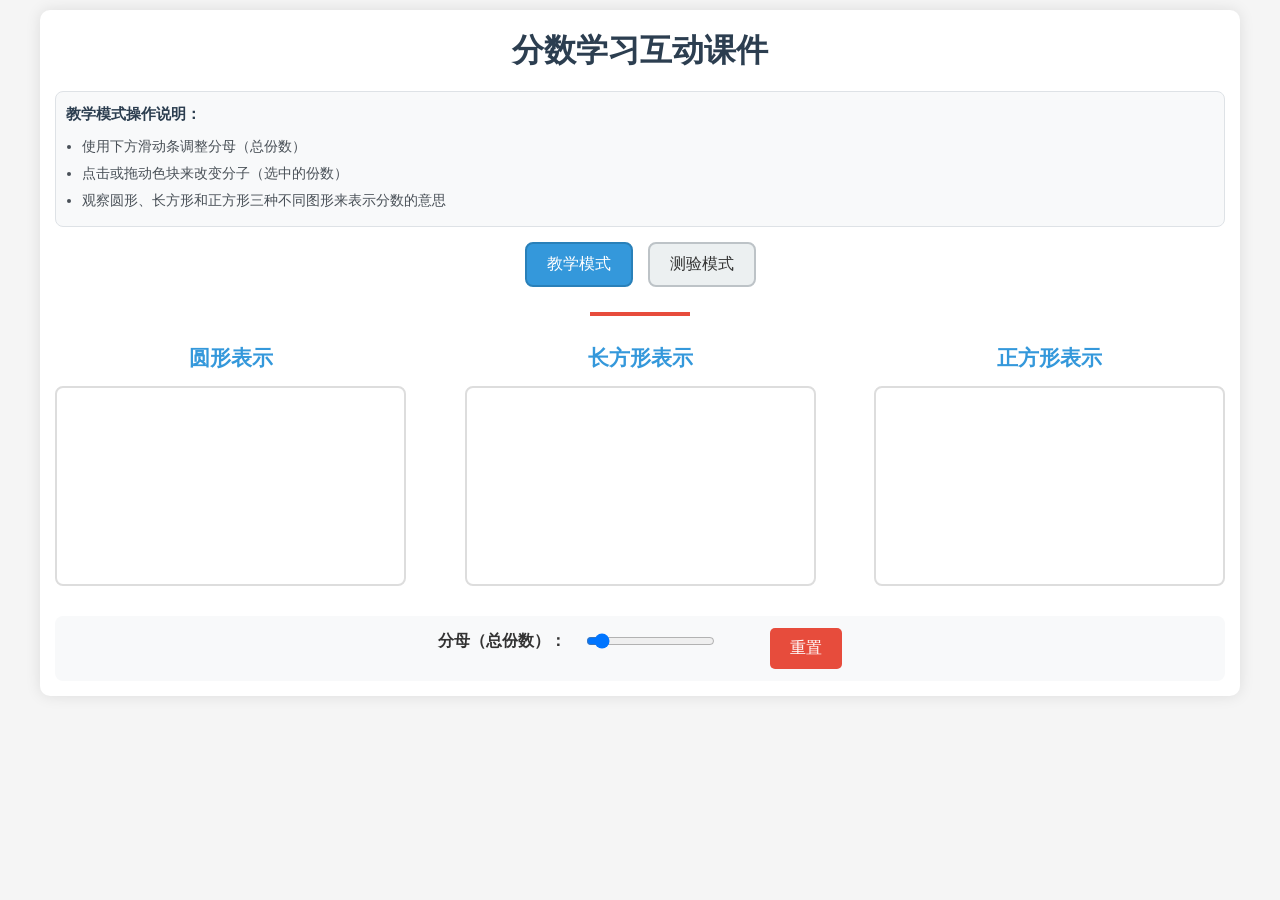
==== index.html @ bf6a1e22 "Rename fraction.html to index.html" ====
<!DOCTYPE html>
<html lang="zh-CN">

<head>
    <meta charset="UTF-8">
    <meta name="viewport" content="width=device-width, initial-scale=1.0">
    <title>分数学习互动课件</title>

    <style>
        /* 分数学习互动课件样式 */

        * {
            margin: 0;
            padding: 0;
            box-sizing: border-box;
        }

        body {
            font-family: 'Microsoft YaHei', sans-serif;
            background-color: #f5f5f5;
            color: #333;
            line-height: 1.6;
        }

        .container {
            max-width: 1200px;
            margin: 10px auto;
            padding: 15px;
            background-color: white;
            border-radius: 10px;
            box-shadow: 0 0 15px rgba(0, 0, 0, 0.1);
        }

        h1 {
            text-align: center;
            color: #2c3e50;
            margin-bottom: 15px;
            font-size: 2rem;
        }

        h2 {
            color: #3498db;
            margin-bottom: 12px;
            font-size: 1.3rem;
        }

        /* 模式切换样式 */
        .mode-switch {
            display: flex;
            justify-content: center;
            gap: 15px;
            margin-bottom: 20px;
        }

        .mode-button {
            padding: 10px 20px;
            font-size: 1rem;
            background-color: #ecf0f1;
            color: #333;
            border: 2px solid #bdc3c7;
            border-radius: 8px;
            cursor: pointer;
            transition: all 0.3s ease;
        }

        .mode-button:hover {
            background-color: #3498db;
            color: white;
            border-color: #2980b9;
        }

        .mode-button.active {
            background-color: #3498db;
            color: white;
            border-color: #2980b9;
        }

        /* 操作说明区域样式 */
        .instruction-box {
            background-color: #f8f9fa;
            border-radius: 8px;
            padding: 10px;
            margin-bottom: 15px;
            border: 1px solid #dee2e6;
        }

        .instruction-box p {
            font-weight: bold;
            color: #2c3e50;
            margin-bottom: 8px;
            font-size: 0.95rem;
        }

        .instruction-box ul {
            list-style-type: disc;
            margin-left: 16px;
        }

        .instruction-box li {
            margin-bottom: 4px;
            color: #495057;
            font-size: 0.9rem;
        }

        /* 分数显示样式 */
        .fraction-display {
            display: flex;
            flex-direction: column;
            align-items: center;
            margin: 15px auto;
            font-size: 2.5rem;
            font-weight: bold;
            color: #e74c3c;
            width: 100px;
            position: relative;
        }

        .fraction-line {
            width: 100%;
            height: 4px;
            background-color: #e74c3c;
            margin: 5px 0;
        }

        /* 可视化区域样式 */
        .visualization-container {
            display: flex;
            justify-content: space-between;
            margin: 20px 0;
            flex-wrap: wrap;
        }

        .visualization-section {
            width: 30%;
            text-align: center;
            margin-bottom: 10px;
        }

        .fraction-visual {
            height: 200px;
            border: 2px solid #ddd;
            border-radius: 8px;
            padding: 8px;
            margin-top: 8px;
            position: relative;
        }

        /* 圆形表示样式 */
        #circle-container {
            display: flex;
            justify-content: center;
            align-items: center;
        }

        .circle-part {
            position: absolute;
            width: 160px;
            height: 160px;
            border-radius: 50%;
            border: 2px solid #333;
            overflow: hidden;
        }

        .circle-segment {
            position: absolute;
            width: 100%;
            height: 100%;
            /* 移除固定的clip-path，将在JS中动态设置 */
            /* clip-path: polygon(50% 50%, 50% 0, 100% 0, 100% 100%, 50% 100%); */
            transform-origin: center center;
            background-color: #ecf0f1;
            transition: background-color 0.3s;
            cursor: pointer;
        }

        .circle-segment.active {
            background-color: #e24f0b;

        }

        .circle-segment:hover {
            background-color: #bdc3c7;
        }

        .circle-segment.active:hover {
            background-color: #2980b9;
        }

        /* 条形表示样式 */
        #bar-container {
            display: flex;
            justify-content: center;
            align-items: center;
        }

        .bar-part {
            width: 90%;
            height: 50px;
            border: 2px solid #333;
            display: flex;
            margin: 0 auto;
        }

        .bar-segment {
            flex: 1;
            height: 100%;
            border-right: 1px solid #333;
            background-color: #ecf0f1;
            transition: background-color 0.3s;
            cursor: pointer;
        }

        .bar-segment:last-child {
            border-right: none;
        }

        .bar-segment.active {
            background-color: #3498db;
        }

        .bar-segment:hover {
            background-color: #bdc3c7;
        }

        .bar-segment.active:hover {
            background-color: #2980b9;
        }

        /* 正方形表示样式 */
        #square-container {
            display: flex;
            justify-content: center;
            align-items: center;
        }

        .square-part {
            width: 160px;
            height: 160px;
            border: 2px solid #333;
            display: flex;
            flex-direction: column;
        }

        .square-segment {
            flex: 1;
            width: 100%;
            border-bottom: 1px solid #333;
            background-color: #ecf0f1;
            transition: background-color 0.3s;
            cursor: pointer;
        }

        .square-segment:last-child {
            border-bottom: none;
        }

        .square-segment.active {
            background-color: #27ae60;
        }

        .square-segment:hover {
            background-color: #bdc3c7;
        }

        .square-segment.active:hover {
            background-color: #219653;
        }

        /* 控制区域样式 */
        .controls {
            margin-top: 20px;
            padding: 12px;
            background-color: #f8f9fa;
            border-radius: 8px;
            display: flex;
            justify-content: center;
            gap: 15px;
        }

        /* 确认按钮样式 */
        #confirm-button {
            background-color: #28a745;
            color: white;
            border: none;
            padding: 10px 20px;
            border-radius: 5px;
            cursor: pointer;
        }

        #confirm-button:hover {
            background-color: #218838;
        }

        /* 自定义弹窗样式 */
        .modal {
            display: none;
            position: fixed;
            top: 0;
            left: 0;
            width: 100%;
            height: 100%;
            background-color: rgba(0, 0, 0, 0.5);
            z-index: 1000;
        }

        .modal-content {
            position: absolute;
            top: 50%;
            left: 50%;
            transform: translate(-50%, -50%);
            background-color: white;
            padding: 20px;
            border-radius: 8px;
            text-align: center;
            min-width: 300px;
        }

        #modal-message {
            margin-bottom: 15px;
            font-size: 1.5em;
        }

        #modal-emoji {
            font-size: 5em;
            margin-bottom: 15px;
            display: flex;
            justify-content: center;
            align-items: center;
        }

        #modal-close {
            background-color: #3498db;
            color: white;
            border: none;
            padding: 10px 20px;
            border-radius: 5px;
            cursor: pointer;
        }

        #modal-close:hover {
            background-color: #2980b9;
        }

        .slider-container {
            display: flex;
            align-items: center;
            margin-bottom: 15px;
        }

        label {
            margin-right: 10px;
            font-weight: bold;
        }

        input[type="range"] {
            flex: 1;
            margin: 0 10px;
        }

        #denominator-value {
            font-weight: bold;
            min-width: 30px;
            text-align: center;
        }

        button {
            padding: 10px 20px;
            background-color: #e74c3c;
            color: white;
            border: none;
            border-radius: 5px;
            font-size: 1rem;
            cursor: pointer;
            transition: background-color 0.3s;
        }

        button:hover {
            background-color: #c0392b;
        }

        /* 响应式设计 */
        @media (max-width: 768px) {
            .visualization-section {
                width: 100%;
                margin-bottom: 20px;
            }

            .fraction-display {
                font-size: 2.5rem;
            }

            .slider-container {
                flex-direction: column;
                align-items: flex-start;
            }

            input[type="range"] {
                width: 100%;
                margin: 10px 0;
            }
        }
    </style>
</head>

<body>
    <div class="container">
        <h1>分数学习互动课件</h1>

        <div class="instruction-box">
            <div class="teaching-mode-instructions">
                <p>教学模式操作说明：</p>
                <ul>
                    <li>使用下方滑动条调整分母（总份数）</li>
                    <li>点击或拖动色块来改变分子（选中的份数）</li>
                    <li>观察圆形、长方形和正方形三种不同图形来表示分数的意思</li>
                </ul>
            </div>
            <div class="quiz-mode-instructions" style="display: none;">
                <p>测验模式操作说明：</p>
                <ul>
                    <li>观察题目要求的分数，在圆形、条形或正方形中选择对应数量的分块</li>
                    <li>点击拖动分块可以选中单个或多个分块，选中的分块会变成相应颜色</li>
                    <li>确认分数选择无误后，点击下方绿色的"确认答案"按钮提交</li>
                    <li>系统会立即判断答案是否正确，并给出相应提示</li>
                </ul>
            </div>
        </div>

        <!-- 自定义弹窗 -->
        <div class="modal">
            <div class="modal-content">
                <div id="modal-message"></div>
                <div id="modal-emoji"></div>
                <button id="modal-close">确定</button>
            </div>
        </div>

        <div class="mode-switch">
            <button class="mode-button active" data-mode="teaching">教学模式</button>
            <button class="mode-button" data-mode="quiz">测验模式</button>
        </div>

        <div class="fraction-display">
            <span id="numerator">0</span>
            <span class="fraction-line"></span>
            <span id="denominator">4</span>
        </div>

        <div class="visualization-container">
            <div class="visualization-section">
                <h2>圆形表示</h2>
                <div id="circle-container" class="fraction-visual"></div>
            </div>

            <div class="visualization-section">
                <h2>长方形表示</h2>
                <div id="bar-container" class="fraction-visual"></div>
            </div>
            
            <div class="visualization-section">
                <h2>正方形表示</h2>
                <div id="square-container" class="fraction-visual"></div>
            </div>
        </div>

        <div class="controls">
            <div class="slider-container">
                <label for="denominator-slider">分母（总份数）：</label>
                <input type="range" id="denominator-slider" min="2" max="30" value="4" step="1">
                <span id="denominator-value">4</span>
            </div>

            <button id="reset-button">重置</button>
            <button id="confirm-button" style="display: none;">确认答案</button>
        </div>
    </div>

    <script>
        // 分数学习互动课件脚本

        // 等待DOM加载完成
        document.addEventListener('DOMContentLoaded', function () {
            // 当前模式（教学/测验）
            let currentMode = 'teaching';
            let quizAnswer = null;

            // 获取自定义弹窗元素
            const modal = document.querySelector('.modal');
            const modalMessage = document.getElementById('modal-message');
            const modalEmoji = document.getElementById('modal-emoji');
            const modalClose = document.getElementById('modal-close');
            const confirmButton = document.getElementById('confirm-button');

            // 获取模式切换按钮
            const modeButtons = document.querySelectorAll('.mode-button');
            
            // 获取DOM元素
            const numeratorElement = document.getElementById('numerator');
            const denominatorElement = document.getElementById('denominator');
            const denominatorValue = document.getElementById('denominator-value');
            const denominatorSlider = document.getElementById('denominator-slider');
            const resetButton = document.getElementById('reset-button');
            const circleContainer = document.getElementById('circle-container');
            const barContainer = document.getElementById('bar-container');
            const squareContainer = document.getElementById('square-container');

            // 初始化分数值
            let numerator = 0;
            let denominator = 0; // 初始值设为0，表示还未设置

            // 显示自定义弹窗
            function showModal(message, isCorrect) {
                modalMessage.textContent = message;
                const modalEmoji = document.getElementById('modal-emoji');
                modalEmoji.textContent = isCorrect ? '😊' : '😭';
                modal.style.display = 'block';
            }

            // 隐藏自定义弹窗
            function hideModal() {
                modal.style.display = 'none';
            }

            // 关闭按钮点击事件
            modalClose.addEventListener('click', function () {
                hideModal();
                if (currentMode === 'quiz' && selectedSegments.size === quizAnswer) {
                    generateQuiz();
                }
            });

            // 确认按钮点击事件
            confirmButton.addEventListener('click', function () {
                if (currentMode === 'quiz') {
                    if (selectedSegments.size === quizAnswer) {
                        showModal('恭喜你答对了！让我们继续下一题。', true);
                        modalClose.addEventListener('click', function once() {
                            generateQuiz();
                            modalClose.removeEventListener('click', once);
                        });
                    } else {
                        showModal('再试一次吧！提示：需要选择 ' + quizAnswer + ' 份。', false);
                    }
                }
            });

            // 模式切换处理
            modeButtons.forEach(button => {
                button.addEventListener('click', function () {
                    const mode = this.dataset.mode;
                    if (mode !== currentMode) {
                        // 更新按钮状态
                        modeButtons.forEach(btn => btn.classList.remove('active'));
                        this.classList.add('active');

                        // 切换模式
                        currentMode = mode;

                        // 控制重置按钮和操作说明显示状态
                        resetButton.style.display = mode === 'quiz' ? 'none' : 'inline-block';
                        document.querySelector('.teaching-mode-instructions').style.display = mode === 'teaching' ? 'block' : 'none';
                        document.querySelector('.quiz-mode-instructions').style.display = mode === 'quiz' ? 'block' : 'none';
                        
                        // 根据模式设置滑块最大值
                        denominatorSlider.max = mode === 'quiz' ? '20' : '30';

                        // 重置并根据模式初始化
                        if (mode === 'quiz') {
                            generateQuiz();
                        } else {
                            reset();
                        }
                    }
                });
            });

            // 生成随机测验题目
            function generateQuiz() {
                // 随机生成分母（2-20）
                denominator = Math.floor(Math.random() * 19) + 2;
                denominatorSlider.value = denominator;

                // 随机生成分子（1到分母-1）
                quizAnswer = Math.floor(Math.random() * (denominator - 1)) + 1;
                numerator = 0;

                // 更新显示
                updateFractionDisplay();
                createCircleVisualization();
                createBarVisualization();
                createSquareVisualization();

                // 禁用分母滑块，显示确认按钮
                denominatorSlider.disabled = true;
                confirmButton.style.display = 'inline-block';

                // 清除所有选择
                selectedSegments.clear();
                document.querySelectorAll('.circle-segment, .bar-segment, .square-segment').forEach(seg => {
                    seg.classList.remove('active');
                });
            }

            // 更新分数显示
            function updateFractionDisplay() {
                if (currentMode === 'quiz') {
                    // 测验模式显示目标分数
                    numeratorElement.textContent = quizAnswer;
                    denominatorElement.textContent = denominator;
                    denominatorValue.textContent = denominator;
                } else {
                    // 教学模式下的渐进式显示
                    if (numerator > 0) {
                        // 有分子时显示分子
                        numeratorElement.textContent = numerator;
                    } else {
                        // 无分子时显示空白
                        numeratorElement.textContent = '';
                    }
                    
                    if (denominator > 0) {
                        // 有分母时显示分母
                        denominatorElement.textContent = denominator;
                    } else {
                        // 无分母时显示空白
                        denominatorElement.textContent = '';
                    }
                    
                    denominatorValue.textContent = denominator > 0 ? denominator : '';
                }
            }

            // 创建圆形可视化
            function createCircleVisualization() {
                // 清空容器
                circleContainer.innerHTML = '';

                // 如果分母为0，则不创建任何内容
                if (denominator <= 0) return;

                // 创建圆形容器
                const circlePart = document.createElement('div');
                circlePart.className = 'circle-part';
                circleContainer.appendChild(circlePart);

                // 计算每个扇形的角度
                const segmentAngle = 360 / denominator;

                // 创建扇形段
                for (let i = 0; i < denominator; i++) {
                    const segment = document.createElement('div');
                    segment.className = 'circle-segment';
                    segment.dataset.index = i;

                    // 设置扇形的旋转角度和裁剪路径
                    const startAngle = i * segmentAngle;
                    const endAngle = (i + 1) * segmentAngle;

                    // 计算扇形的裁剪路径
                    // 使用多个点来更精确地描述圆弧
                    let clipPath = 'polygon(50% 50%';

                    // 添加起始点
                    const startX = 50 + 50 * Math.sin(startAngle * Math.PI / 180);
                    const startY = 50 - 50 * Math.cos(startAngle * Math.PI / 180);
                    clipPath += `, ${startX}% ${startY}%`;

                    // 在起始角度和结束角度之间添加多个点，使圆弧更平滑
                    const steps = 10; // 圆弧上的点数
                    for (let j = 1; j < steps; j++) {
                        const angle = startAngle + (endAngle - startAngle) * (j / steps);
                        const x = 50 + 50 * Math.sin(angle * Math.PI / 180);
                        const y = 50 - 50 * Math.cos(angle * Math.PI / 180);
                        clipPath += `, ${x}% ${y}%`;
                    }

                    // 添加结束点
                    const endX = 50 + 50 * Math.sin(endAngle * Math.PI / 180);
                    const endY = 50 - 50 * Math.cos(endAngle * Math.PI / 180);
                    clipPath += `, ${endX}% ${endY}%`;

                    // 完成多边形
                    clipPath += ')';

                    // 设置裁剪路径
                    segment.style.clipPath = clipPath;

                    // 如果当前段小于分子，则激活
                    if (i < numerator) {
                        segment.classList.add('active');
                    }

                    // 添加点击事件
                    segment.addEventListener('click', function (e) {
                        toggleSegment(this);
                    });

                    // 触摸事件
                    segment.addEventListener('touchstart', function (e) {
                        e.preventDefault(); // 防止页面滚动
                        toggleSegment(this);
                    });

                    circlePart.appendChild(segment);
                }
            }

            // 创建条形可视化
            function createBarVisualization() {
                // 清空容器
                barContainer.innerHTML = '';

                // 如果分母为0，则不创建任何内容
                if (denominator <= 0) return;

                // 创建条形容器
                const barPart = document.createElement('div');
                barPart.className = 'bar-part';
                barContainer.appendChild(barPart);

                // 创建条形段
                for (let i = 0; i < denominator; i++) {
                    const segment = document.createElement('div');
                    segment.className = 'bar-segment';
                    segment.dataset.index = i;

                    // 如果当前段小于分子，则激活
                    if (i < numerator) {
                        segment.classList.add('active');
                    }

                    // 添加点击事件
                    segment.addEventListener('click', function (e) {
                        toggleSegment(this);
                    });

                    // 触摸事件
                    segment.addEventListener('touchstart', function (e) {
                        e.preventDefault(); // 防止页面滚动
                        toggleSegment(this);
                    });

                    barPart.appendChild(segment);
                }
            }

            // 创建正方形可视化
            function createSquareVisualization() {
                // 清空容器
                squareContainer.innerHTML = '';

                // 如果分母为0，则不创建任何内容
                if (denominator <= 0) return;

                // 创建正方形容器
                const squarePart = document.createElement('div');
                squarePart.className = 'square-part';
                squareContainer.appendChild(squarePart);

                // 创建正方形段 - 横向等分割
                for (let i = 0; i < denominator; i++) {
                    const segment = document.createElement('div');
                    segment.className = 'square-segment';
                    segment.dataset.index = i;

                    // 如果当前段小于分子，则激活
                    if (i < numerator) {
                        segment.classList.add('active');
                    }

                    // 添加点击事件
                    segment.addEventListener('click', function (e) {
                        toggleSegment(this);
                    });

                    // 触摸事件
                    segment.addEventListener('touchstart', function (e) {
                        e.preventDefault(); // 防止页面滚动
                        toggleSegment(this);
                    });

                    squarePart.appendChild(segment);
                }
            }

            // 拖拽状态变量
            let isDragging = false;
            let selectedSegments = new Set();

            // 切换段的激活状态
            function toggleSegment(segment, isFromDrag = false) {
                const index = parseInt(segment.dataset.index);
                const isActive = segment.classList.contains('active');

                if (currentMode === 'quiz') {
                    if (!isActive) {
                        // 激活当前选中的段
                        selectedSegments.add(index);
                        document.querySelectorAll(`.circle-segment[data-index="${index}"], .bar-segment[data-index="${index}"], .square-segment[data-index="${index}"]`).forEach(seg => {
                            seg.classList.add('active');
                        });
                    } else {
                        // 取消选中当前段
                        selectedSegments.delete(index);
                        document.querySelectorAll(`.circle-segment[data-index="${index}"], .bar-segment[data-index="${index}"], .square-segment[data-index="${index}"]`).forEach(seg => {
                            seg.classList.remove('active');
                        });
                    }
                } else {
                    // 教学模式下的原有逻辑
                    if (isActive) {
                        // 更新圆形、条形和正方形可视化
                        document.querySelectorAll('.circle-segment, .bar-segment, .square-segment').forEach(function (seg) {
                            if (parseInt(seg.dataset.index) >= index) {
                                seg.classList.remove('active');
                            }
                        });
                        numerator = index;
                    } else {
                        // 更新圆形、条形和正方形可视化
                        document.querySelectorAll('.circle-segment, .bar-segment, .square-segment').forEach(function (seg) {
                            if (parseInt(seg.dataset.index) <= index) {
                                seg.classList.add('active');
                            }
                        });
                        numerator = index + 1;
                    }
                }

                // 更新分数显示
                updateFractionDisplay();
            }

            // 重置函数
            function reset() {
                if (currentMode === 'teaching') {
                    // 教学模式下：重置为只有分数线
                    numerator = 0;
                    denominator = 0;
                    denominatorSlider.value = 4; // 滑块值保持默认
                    denominatorSlider.disabled = false;
                    confirmButton.style.display = 'none';
                } else {
                    // 测验模式保持原有逻辑
                    numerator = 0;
                    denominator = parseInt(denominatorSlider.value);
                }
                updateFractionDisplay();
                createCircleVisualization();
                createBarVisualization();
                createSquareVisualization();
            }

            // 分母滑动条事件
            denominatorSlider.addEventListener('input', function () {
                denominator = parseInt(this.value);
                // 如果分子大于新的分母，则将分子设为0
                if (numerator > denominator) {
                    numerator = 0;
                }
                updateFractionDisplay();
                createCircleVisualization();
                createBarVisualization();
                createSquareVisualization();
            });

            // 重置按钮事件
            resetButton.addEventListener('click', reset);

            // 初始化函数
            function init() {
                // 确保教学模式按钮处于激活状态
                modeButtons.forEach(btn => {
                    if (btn.dataset.mode === 'teaching') {
                        btn.classList.add('active');
                    } else {
                        btn.classList.remove('active');
                    }
                });

                // 显示教学模式说明，隐藏测验模式说明
                document.querySelector('.teaching-mode-instructions').style.display = 'block';
                document.querySelector('.quiz-mode-instructions').style.display = 'none';
                
                // 启用重置按钮，隐藏确认按钮
                resetButton.style.display = 'inline-block';
                confirmButton.style.display = 'none';
                
                // 设置教学模式下的滑块最大值
                denominatorSlider.max = '30';
                
                // 教学模式下初始化：只显示分数线
                numerator = 0;
                denominator = 0;
                denominatorSlider.value = 4; // 滑块值保持默认，但不显示在分数上
                denominatorSlider.disabled = false;
                
                updateFractionDisplay();
                createCircleVisualization();
                createBarVisualization();
                createSquareVisualization();
            }

            // 初始化
            init();
        });
    </script>
</body>

</html>
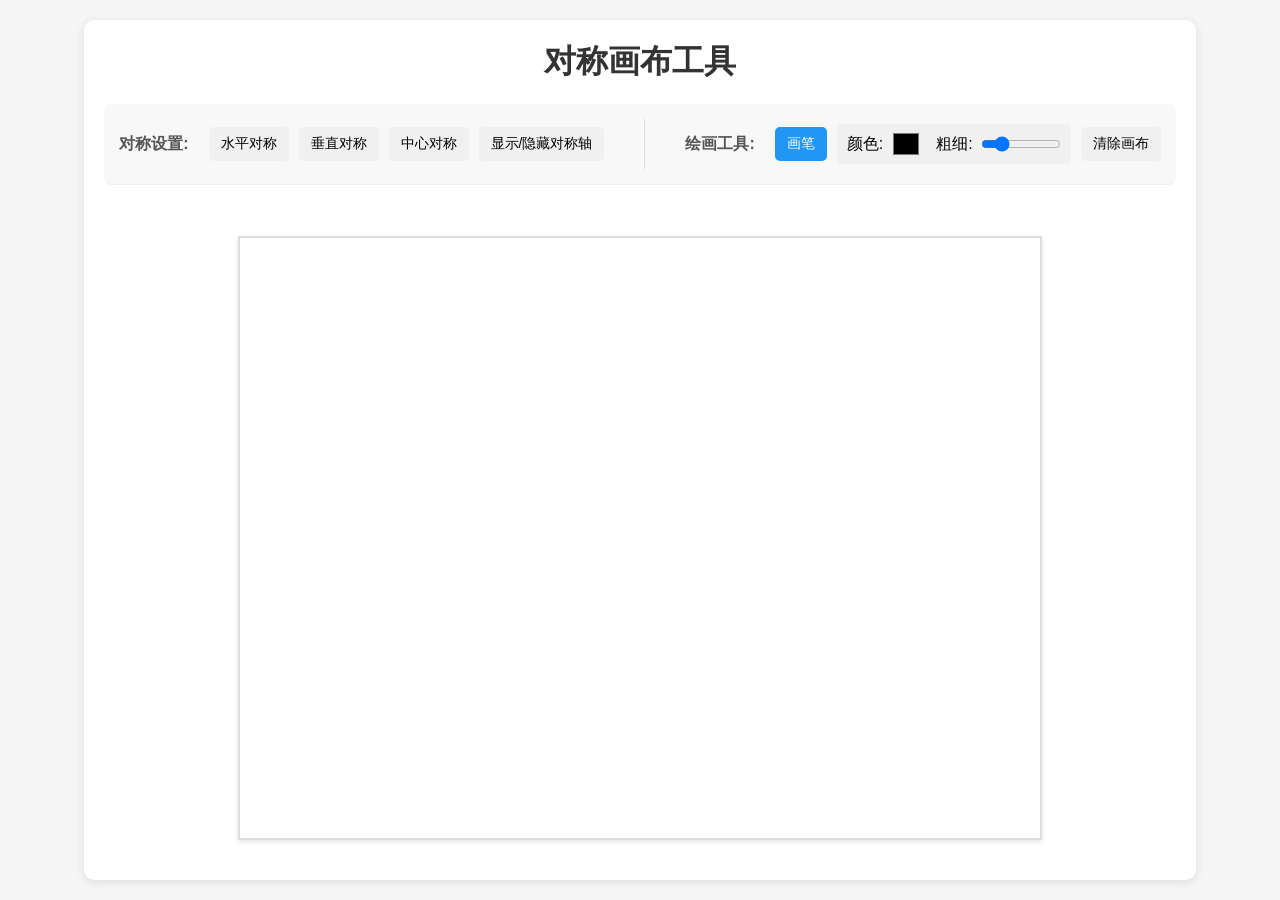
==== commit 59cbf05d: "Add files via upload" ====
--- a/index.html
+++ b/index.html
@@ -1,910 +1,43 @@
 <!DOCTYPE html>
-<html lang="zh-CN">
-
+<html lang="en">
 <head>
     <meta charset="UTF-8">
     <meta name="viewport" content="width=device-width, initial-scale=1.0">
-    <title>分数学习互动课件</title>
-
-    <style>
-        /* 分数学习互动课件样式 */
-
-        * {
-            margin: 0;
-            padding: 0;
-            box-sizing: border-box;
-        }
-
-        body {
-            font-family: 'Microsoft YaHei', sans-serif;
-            background-color: #f5f5f5;
-            color: #333;
-            line-height: 1.6;
-        }
-
-        .container {
-            max-width: 1200px;
-            margin: 10px auto;
-            padding: 15px;
-            background-color: white;
-            border-radius: 10px;
-            box-shadow: 0 0 15px rgba(0, 0, 0, 0.1);
-        }
-
-        h1 {
-            text-align: center;
-            color: #2c3e50;
-            margin-bottom: 15px;
-            font-size: 2rem;
-        }
-
-        h2 {
-            color: #3498db;
-            margin-bottom: 12px;
-            font-size: 1.3rem;
-        }
-
-        /* 模式切换样式 */
-        .mode-switch {
-            display: flex;
-            justify-content: center;
-            gap: 15px;
-            margin-bottom: 20px;
-        }
-
-        .mode-button {
-            padding: 10px 20px;
-            font-size: 1rem;
-            background-color: #ecf0f1;
-            color: #333;
-            border: 2px solid #bdc3c7;
-            border-radius: 8px;
-            cursor: pointer;
-            transition: all 0.3s ease;
-        }
-
-        .mode-button:hover {
-            background-color: #3498db;
-            color: white;
-            border-color: #2980b9;
-        }
-
-        .mode-button.active {
-            background-color: #3498db;
-            color: white;
-            border-color: #2980b9;
-        }
-
-        /* 操作说明区域样式 */
-        .instruction-box {
-            background-color: #f8f9fa;
-            border-radius: 8px;
-            padding: 10px;
-            margin-bottom: 15px;
-            border: 1px solid #dee2e6;
-        }
-
-        .instruction-box p {
-            font-weight: bold;
-            color: #2c3e50;
-            margin-bottom: 8px;
-            font-size: 0.95rem;
-        }
-
-        .instruction-box ul {
-            list-style-type: disc;
-            margin-left: 16px;
-        }
-
-        .instruction-box li {
-            margin-bottom: 4px;
-            color: #495057;
-            font-size: 0.9rem;
-        }
-
-        /* 分数显示样式 */
-        .fraction-display {
-            display: flex;
-            flex-direction: column;
-            align-items: center;
-            margin: 15px auto;
-            font-size: 2.5rem;
-            font-weight: bold;
-            color: #e74c3c;
-            width: 100px;
-            position: relative;
-        }
-
-        .fraction-line {
-            width: 100%;
-            height: 4px;
-            background-color: #e74c3c;
-            margin: 5px 0;
-        }
-
-        /* 可视化区域样式 */
-        .visualization-container {
-            display: flex;
-            justify-content: space-between;
-            margin: 20px 0;
-            flex-wrap: wrap;
-        }
-
-        .visualization-section {
-            width: 30%;
-            text-align: center;
-            margin-bottom: 10px;
-        }
-
-        .fraction-visual {
-            height: 200px;
-            border: 2px solid #ddd;
-            border-radius: 8px;
-            padding: 8px;
-            margin-top: 8px;
-            position: relative;
-        }
-
-        /* 圆形表示样式 */
-        #circle-container {
-            display: flex;
-            justify-content: center;
-            align-items: center;
-        }
-
-        .circle-part {
-            position: absolute;
-            width: 160px;
-            height: 160px;
-            border-radius: 50%;
-            border: 2px solid #333;
-            overflow: hidden;
-        }
-
-        .circle-segment {
-            position: absolute;
-            width: 100%;
-            height: 100%;
-            /* 移除固定的clip-path，将在JS中动态设置 */
-            /* clip-path: polygon(50% 50%, 50% 0, 100% 0, 100% 100%, 50% 100%); */
-            transform-origin: center center;
-            background-color: #ecf0f1;
-            transition: background-color 0.3s;
-            cursor: pointer;
-        }
-
-        .circle-segment.active {
-            background-color: #e24f0b;
-
-        }
-
-        .circle-segment:hover {
-            background-color: #bdc3c7;
-        }
-
-        .circle-segment.active:hover {
-            background-color: #2980b9;
-        }
-
-        /* 条形表示样式 */
-        #bar-container {
-            display: flex;
-            justify-content: center;
-            align-items: center;
-        }
-
-        .bar-part {
-            width: 90%;
-            height: 50px;
-            border: 2px solid #333;
-            display: flex;
-            margin: 0 auto;
-        }
-
-        .bar-segment {
-            flex: 1;
-            height: 100%;
-            border-right: 1px solid #333;
-            background-color: #ecf0f1;
-            transition: background-color 0.3s;
-            cursor: pointer;
-        }
-
-        .bar-segment:last-child {
-            border-right: none;
-        }
-
-        .bar-segment.active {
-            background-color: #3498db;
-        }
-
-        .bar-segment:hover {
-            background-color: #bdc3c7;
-        }
-
-        .bar-segment.active:hover {
-            background-color: #2980b9;
-        }
-
-        /* 正方形表示样式 */
-        #square-container {
-            display: flex;
-            justify-content: center;
-            align-items: center;
-        }
-
-        .square-part {
-            width: 160px;
-            height: 160px;
-            border: 2px solid #333;
-            display: flex;
-            flex-direction: column;
-        }
-
-        .square-segment {
-            flex: 1;
-            width: 100%;
-            border-bottom: 1px solid #333;
-            background-color: #ecf0f1;
-            transition: background-color 0.3s;
-            cursor: pointer;
-        }
-
-        .square-segment:last-child {
-            border-bottom: none;
-        }
-
-        .square-segment.active {
-            background-color: #27ae60;
-        }
-
-        .square-segment:hover {
-            background-color: #bdc3c7;
-        }
-
-        .square-segment.active:hover {
-            background-color: #219653;
-        }
-
-        /* 控制区域样式 */
-        .controls {
-            margin-top: 20px;
-            padding: 12px;
-            background-color: #f8f9fa;
-            border-radius: 8px;
-            display: flex;
-            justify-content: center;
-            gap: 15px;
-        }
-
-        /* 确认按钮样式 */
-        #confirm-button {
-            background-color: #28a745;
-            color: white;
-            border: none;
-            padding: 10px 20px;
-            border-radius: 5px;
-            cursor: pointer;
-        }
-
-        #confirm-button:hover {
-            background-color: #218838;
-        }
-
-        /* 自定义弹窗样式 */
-        .modal {
-            display: none;
-            position: fixed;
-            top: 0;
-            left: 0;
-            width: 100%;
-            height: 100%;
-            background-color: rgba(0, 0, 0, 0.5);
-            z-index: 1000;
-        }
-
-        .modal-content {
-            position: absolute;
-            top: 50%;
-            left: 50%;
-            transform: translate(-50%, -50%);
-            background-color: white;
-            padding: 20px;
-            border-radius: 8px;
-            text-align: center;
-            min-width: 300px;
-        }
-
-        #modal-message {
-            margin-bottom: 15px;
-            font-size: 1.5em;
-        }
-
-        #modal-emoji {
-            font-size: 5em;
-            margin-bottom: 15px;
-            display: flex;
-            justify-content: center;
-            align-items: center;
-        }
-
-        #modal-close {
-            background-color: #3498db;
-            color: white;
-            border: none;
-            padding: 10px 20px;
-            border-radius: 5px;
-            cursor: pointer;
-        }
-
-        #modal-close:hover {
-            background-color: #2980b9;
-        }
-
-        .slider-container {
-            display: flex;
-            align-items: center;
-            margin-bottom: 15px;
-        }
-
-        label {
-            margin-right: 10px;
-            font-weight: bold;
-        }
-
-        input[type="range"] {
-            flex: 1;
-            margin: 0 10px;
-        }
-
-        #denominator-value {
-            font-weight: bold;
-            min-width: 30px;
-            text-align: center;
-        }
-
-        button {
-            padding: 10px 20px;
-            background-color: #e74c3c;
-            color: white;
-            border: none;
-            border-radius: 5px;
-            font-size: 1rem;
-            cursor: pointer;
-            transition: background-color 0.3s;
-        }
-
-        button:hover {
-            background-color: #c0392b;
-        }
-
-        /* 响应式设计 */
-        @media (max-width: 768px) {
-            .visualization-section {
-                width: 100%;
-                margin-bottom: 20px;
-            }
-
-            .fraction-display {
-                font-size: 2.5rem;
-            }
-
-            .slider-container {
-                flex-direction: column;
-                align-items: flex-start;
-            }
-
-            input[type="range"] {
-                width: 100%;
-                margin: 10px 0;
-            }
-        }
-    </style>
+    <title>对称画布工具</title>
+    <link rel="stylesheet" href="style.css">
 </head>
-
 <body>
     <div class="container">
-        <h1>分数学习互动课件</h1>
-
-        <div class="instruction-box">
-            <div class="teaching-mode-instructions">
-                <p>教学模式操作说明：</p>
-                <ul>
-                    <li>使用下方滑动条调整分母（总份数）</li>
-                    <li>点击或拖动色块来改变分子（选中的份数）</li>
-                    <li>观察圆形、长方形和正方形三种不同图形来表示分数的意思</li>
-                </ul>
+        <h1>对称画布工具</h1>
+        <div class="toolbar">
+            <div class="symmetry-controls">
+                <h3>对称设置:</h3>
+                <button id="horizontal" class="symmetry-btn">水平对称</button>
+                <button id="vertical" class="symmetry-btn">垂直对称</button>
+                <button id="central" class="symmetry-btn">中心对称</button>
+                <button id="showAxis" class="tool-btn">显示/隐藏对称轴</button>
             </div>
-            <div class="quiz-mode-instructions" style="display: none;">
-                <p>测验模式操作说明：</p>
-                <ul>
-                    <li>观察题目要求的分数，在圆形、条形或正方形中选择对应数量的分块</li>
-                    <li>点击拖动分块可以选中单个或多个分块，选中的分块会变成相应颜色</li>
-                    <li>确认分数选择无误后，点击下方绿色的"确认答案"按钮提交</li>
-                    <li>系统会立即判断答案是否正确，并给出相应提示</li>
-                </ul>
+            <div class="separator"></div>
+            <div class="draw-controls">
+                <h3>绘画工具:</h3>
+                <button id="brush" class="tool-btn active">画笔</button>
+                <div class="tool-options">
+                    <div class="color-picker">
+                        <label for="color">颜色:</label>
+                        <input type="color" id="color" value="#000000">
+                    </div>
+                    <div class="size-picker">
+                        <label for="size">粗细:</label>
+                        <input type="range" id="size" min="1" max="20" value="5">
+                    </div>
+                </div>
+                <button id="clear" class="tool-btn">清除画布</button>
             </div>
         </div>
-
-        <!-- 自定义弹窗 -->
-        <div class="modal">
-            <div class="modal-content">
-                <div id="modal-message"></div>
-                <div id="modal-emoji"></div>
-                <button id="modal-close">确定</button>
-            </div>
-        </div>
-
-        <div class="mode-switch">
-            <button class="mode-button active" data-mode="teaching">教学模式</button>
-            <button class="mode-button" data-mode="quiz">测验模式</button>
-        </div>
-
-        <div class="fraction-display">
-            <span id="numerator">0</span>
-            <span class="fraction-line"></span>
-            <span id="denominator">4</span>
-        </div>
-
-        <div class="visualization-container">
-            <div class="visualization-section">
-                <h2>圆形表示</h2>
-                <div id="circle-container" class="fraction-visual"></div>
-            </div>
-
-            <div class="visualization-section">
-                <h2>长方形表示</h2>
-                <div id="bar-container" class="fraction-visual"></div>
-            </div>
-            
-            <div class="visualization-section">
-                <h2>正方形表示</h2>
-                <div id="square-container" class="fraction-visual"></div>
-            </div>
-        </div>
-
-        <div class="controls">
-            <div class="slider-container">
-                <label for="denominator-slider">分母（总份数）：</label>
-                <input type="range" id="denominator-slider" min="2" max="30" value="4" step="1">
-                <span id="denominator-value">4</span>
-            </div>
-
-            <button id="reset-button">重置</button>
-            <button id="confirm-button" style="display: none;">确认答案</button>
+        <div class="canvas-container">
+            <canvas id="canvas"></canvas>
         </div>
     </div>
-
-    <script>
-        // 分数学习互动课件脚本
-
-        // 等待DOM加载完成
-        document.addEventListener('DOMContentLoaded', function () {
-            // 当前模式（教学/测验）
-            let currentMode = 'teaching';
-            let quizAnswer = null;
-
-            // 获取自定义弹窗元素
-            const modal = document.querySelector('.modal');
-            const modalMessage = document.getElementById('modal-message');
-            const modalEmoji = document.getElementById('modal-emoji');
-            const modalClose = document.getElementById('modal-close');
-            const confirmButton = document.getElementById('confirm-button');
-
-            // 获取模式切换按钮
-            const modeButtons = document.querySelectorAll('.mode-button');
-            
-            // 获取DOM元素
-            const numeratorElement = document.getElementById('numerator');
-            const denominatorElement = document.getElementById('denominator');
-            const denominatorValue = document.getElementById('denominator-value');
-            const denominatorSlider = document.getElementById('denominator-slider');
-            const resetButton = document.getElementById('reset-button');
-            const circleContainer = document.getElementById('circle-container');
-            const barContainer = document.getElementById('bar-container');
-            const squareContainer = document.getElementById('square-container');
-
-            // 初始化分数值
-            let numerator = 0;
-            let denominator = 0; // 初始值设为0，表示还未设置
-
-            // 显示自定义弹窗
-            function showModal(message, isCorrect) {
-                modalMessage.textContent = message;
-                const modalEmoji = document.getElementById('modal-emoji');
-                modalEmoji.textContent = isCorrect ? '😊' : '😭';
-                modal.style.display = 'block';
-            }
-
-            // 隐藏自定义弹窗
-            function hideModal() {
-                modal.style.display = 'none';
-            }
-
-            // 关闭按钮点击事件
-            modalClose.addEventListener('click', function () {
-                hideModal();
-                if (currentMode === 'quiz' && selectedSegments.size === quizAnswer) {
-                    generateQuiz();
-                }
-            });
-
-            // 确认按钮点击事件
-            confirmButton.addEventListener('click', function () {
-                if (currentMode === 'quiz') {
-                    if (selectedSegments.size === quizAnswer) {
-                        showModal('恭喜你答对了！让我们继续下一题。', true);
-                        modalClose.addEventListener('click', function once() {
-                            generateQuiz();
-                            modalClose.removeEventListener('click', once);
-                        });
-                    } else {
-                        showModal('再试一次吧！提示：需要选择 ' + quizAnswer + ' 份。', false);
-                    }
-                }
-            });
-
-            // 模式切换处理
-            modeButtons.forEach(button => {
-                button.addEventListener('click', function () {
-                    const mode = this.dataset.mode;
-                    if (mode !== currentMode) {
-                        // 更新按钮状态
-                        modeButtons.forEach(btn => btn.classList.remove('active'));
-                        this.classList.add('active');
-
-                        // 切换模式
-                        currentMode = mode;
-
-                        // 控制重置按钮和操作说明显示状态
-                        resetButton.style.display = mode === 'quiz' ? 'none' : 'inline-block';
-                        document.querySelector('.teaching-mode-instructions').style.display = mode === 'teaching' ? 'block' : 'none';
-                        document.querySelector('.quiz-mode-instructions').style.display = mode === 'quiz' ? 'block' : 'none';
-                        
-                        // 根据模式设置滑块最大值
-                        denominatorSlider.max = mode === 'quiz' ? '20' : '30';
-
-                        // 重置并根据模式初始化
-                        if (mode === 'quiz') {
-                            generateQuiz();
-                        } else {
-                            reset();
-                        }
-                    }
-                });
-            });
-
-            // 生成随机测验题目
-            function generateQuiz() {
-                // 随机生成分母（2-20）
-                denominator = Math.floor(Math.random() * 19) + 2;
-                denominatorSlider.value = denominator;
-
-                // 随机生成分子（1到分母-1）
-                quizAnswer = Math.floor(Math.random() * (denominator - 1)) + 1;
-                numerator = 0;
-
-                // 更新显示
-                updateFractionDisplay();
-                createCircleVisualization();
-                createBarVisualization();
-                createSquareVisualization();
-
-                // 禁用分母滑块，显示确认按钮
-                denominatorSlider.disabled = true;
-                confirmButton.style.display = 'inline-block';
-
-                // 清除所有选择
-                selectedSegments.clear();
-                document.querySelectorAll('.circle-segment, .bar-segment, .square-segment').forEach(seg => {
-                    seg.classList.remove('active');
-                });
-            }
-
-            // 更新分数显示
-            function updateFractionDisplay() {
-                if (currentMode === 'quiz') {
-                    // 测验模式显示目标分数
-                    numeratorElement.textContent = quizAnswer;
-                    denominatorElement.textContent = denominator;
-                    denominatorValue.textContent = denominator;
-                } else {
-                    // 教学模式下的渐进式显示
-                    if (numerator > 0) {
-                        // 有分子时显示分子
-                        numeratorElement.textContent = numerator;
-                    } else {
-                        // 无分子时显示空白
-                        numeratorElement.textContent = '';
-                    }
-                    
-                    if (denominator > 0) {
-                        // 有分母时显示分母
-                        denominatorElement.textContent = denominator;
-                    } else {
-                        // 无分母时显示空白
-                        denominatorElement.textContent = '';
-                    }
-                    
-                    denominatorValue.textContent = denominator > 0 ? denominator : '';
-                }
-            }
-
-            // 创建圆形可视化
-            function createCircleVisualization() {
-                // 清空容器
-                circleContainer.innerHTML = '';
-
-                // 如果分母为0，则不创建任何内容
-                if (denominator <= 0) return;
-
-                // 创建圆形容器
-                const circlePart = document.createElement('div');
-                circlePart.className = 'circle-part';
-                circleContainer.appendChild(circlePart);
-
-                // 计算每个扇形的角度
-                const segmentAngle = 360 / denominator;
-
-                // 创建扇形段
-                for (let i = 0; i < denominator; i++) {
-                    const segment = document.createElement('div');
-                    segment.className = 'circle-segment';
-                    segment.dataset.index = i;
-
-                    // 设置扇形的旋转角度和裁剪路径
-                    const startAngle = i * segmentAngle;
-                    const endAngle = (i + 1) * segmentAngle;
-
-                    // 计算扇形的裁剪路径
-                    // 使用多个点来更精确地描述圆弧
-                    let clipPath = 'polygon(50% 50%';
-
-                    // 添加起始点
-                    const startX = 50 + 50 * Math.sin(startAngle * Math.PI / 180);
-                    const startY = 50 - 50 * Math.cos(startAngle * Math.PI / 180);
-                    clipPath += `, ${startX}% ${startY}%`;
-
-                    // 在起始角度和结束角度之间添加多个点，使圆弧更平滑
-                    const steps = 10; // 圆弧上的点数
-                    for (let j = 1; j < steps; j++) {
-                        const angle = startAngle + (endAngle - startAngle) * (j / steps);
-                        const x = 50 + 50 * Math.sin(angle * Math.PI / 180);
-                        const y = 50 - 50 * Math.cos(angle * Math.PI / 180);
-                        clipPath += `, ${x}% ${y}%`;
-                    }
-
-                    // 添加结束点
-                    const endX = 50 + 50 * Math.sin(endAngle * Math.PI / 180);
-                    const endY = 50 - 50 * Math.cos(endAngle * Math.PI / 180);
-                    clipPath += `, ${endX}% ${endY}%`;
-
-                    // 完成多边形
-                    clipPath += ')';
-
-                    // 设置裁剪路径
-                    segment.style.clipPath = clipPath;
-
-                    // 如果当前段小于分子，则激活
-                    if (i < numerator) {
-                        segment.classList.add('active');
-                    }
-
-                    // 添加点击事件
-                    segment.addEventListener('click', function (e) {
-                        toggleSegment(this);
-                    });
-
-                    // 触摸事件
-                    segment.addEventListener('touchstart', function (e) {
-                        e.preventDefault(); // 防止页面滚动
-                        toggleSegment(this);
-                    });
-
-                    circlePart.appendChild(segment);
-                }
-            }
-
-            // 创建条形可视化
-            function createBarVisualization() {
-                // 清空容器
-                barContainer.innerHTML = '';
-
-                // 如果分母为0，则不创建任何内容
-                if (denominator <= 0) return;
-
-                // 创建条形容器
-                const barPart = document.createElement('div');
-                barPart.className = 'bar-part';
-                barContainer.appendChild(barPart);
-
-                // 创建条形段
-                for (let i = 0; i < denominator; i++) {
-                    const segment = document.createElement('div');
-                    segment.className = 'bar-segment';
-                    segment.dataset.index = i;
-
-                    // 如果当前段小于分子，则激活
-                    if (i < numerator) {
-                        segment.classList.add('active');
-                    }
-
-                    // 添加点击事件
-                    segment.addEventListener('click', function (e) {
-                        toggleSegment(this);
-                    });
-
-                    // 触摸事件
-                    segment.addEventListener('touchstart', function (e) {
-                        e.preventDefault(); // 防止页面滚动
-                        toggleSegment(this);
-                    });
-
-                    barPart.appendChild(segment);
-                }
-            }
-
-            // 创建正方形可视化
-            function createSquareVisualization() {
-                // 清空容器
-                squareContainer.innerHTML = '';
-
-                // 如果分母为0，则不创建任何内容
-                if (denominator <= 0) return;
-
-                // 创建正方形容器
-                const squarePart = document.createElement('div');
-                squarePart.className = 'square-part';
-                squareContainer.appendChild(squarePart);
-
-                // 创建正方形段 - 横向等分割
-                for (let i = 0; i < denominator; i++) {
-                    const segment = document.createElement('div');
-                    segment.className = 'square-segment';
-                    segment.dataset.index = i;
-
-                    // 如果当前段小于分子，则激活
-                    if (i < numerator) {
-                        segment.classList.add('active');
-                    }
-
-                    // 添加点击事件
-                    segment.addEventListener('click', function (e) {
-                        toggleSegment(this);
-                    });
-
-                    // 触摸事件
-                    segment.addEventListener('touchstart', function (e) {
-                        e.preventDefault(); // 防止页面滚动
-                        toggleSegment(this);
-                    });
-
-                    squarePart.appendChild(segment);
-                }
-            }
-
-            // 拖拽状态变量
-            let isDragging = false;
-            let selectedSegments = new Set();
-
-            // 切换段的激活状态
-            function toggleSegment(segment, isFromDrag = false) {
-                const index = parseInt(segment.dataset.index);
-                const isActive = segment.classList.contains('active');
-
-                if (currentMode === 'quiz') {
-                    if (!isActive) {
-                        // 激活当前选中的段
-                        selectedSegments.add(index);
-                        document.querySelectorAll(`.circle-segment[data-index="${index}"], .bar-segment[data-index="${index}"], .square-segment[data-index="${index}"]`).forEach(seg => {
-                            seg.classList.add('active');
-                        });
-                    } else {
-                        // 取消选中当前段
-                        selectedSegments.delete(index);
-                        document.querySelectorAll(`.circle-segment[data-index="${index}"], .bar-segment[data-index="${index}"], .square-segment[data-index="${index}"]`).forEach(seg => {
-                            seg.classList.remove('active');
-                        });
-                    }
-                } else {
-                    // 教学模式下的原有逻辑
-                    if (isActive) {
-                        // 更新圆形、条形和正方形可视化
-                        document.querySelectorAll('.circle-segment, .bar-segment, .square-segment').forEach(function (seg) {
-                            if (parseInt(seg.dataset.index) >= index) {
-                                seg.classList.remove('active');
-                            }
-                        });
-                        numerator = index;
-                    } else {
-                        // 更新圆形、条形和正方形可视化
-                        document.querySelectorAll('.circle-segment, .bar-segment, .square-segment').forEach(function (seg) {
-                            if (parseInt(seg.dataset.index) <= index) {
-                                seg.classList.add('active');
-                            }
-                        });
-                        numerator = index + 1;
-                    }
-                }
-
-                // 更新分数显示
-                updateFractionDisplay();
-            }
-
-            // 重置函数
-            function reset() {
-                if (currentMode === 'teaching') {
-                    // 教学模式下：重置为只有分数线
-                    numerator = 0;
-                    denominator = 0;
-                    denominatorSlider.value = 4; // 滑块值保持默认
-                    denominatorSlider.disabled = false;
-                    confirmButton.style.display = 'none';
-                } else {
-                    // 测验模式保持原有逻辑
-                    numerator = 0;
-                    denominator = parseInt(denominatorSlider.value);
-                }
-                updateFractionDisplay();
-                createCircleVisualization();
-                createBarVisualization();
-                createSquareVisualization();
-            }
-
-            // 分母滑动条事件
-            denominatorSlider.addEventListener('input', function () {
-                denominator = parseInt(this.value);
-                // 如果分子大于新的分母，则将分子设为0
-                if (numerator > denominator) {
-                    numerator = 0;
-                }
-                updateFractionDisplay();
-                createCircleVisualization();
-                createBarVisualization();
-                createSquareVisualization();
-            });
-
-            // 重置按钮事件
-            resetButton.addEventListener('click', reset);
-
-            // 初始化函数
-            function init() {
-                // 确保教学模式按钮处于激活状态
-                modeButtons.forEach(btn => {
-                    if (btn.dataset.mode === 'teaching') {
-                        btn.classList.add('active');
-                    } else {
-                        btn.classList.remove('active');
-                    }
-                });
-
-                // 显示教学模式说明，隐藏测验模式说明
-                document.querySelector('.teaching-mode-instructions').style.display = 'block';
-                document.querySelector('.quiz-mode-instructions').style.display = 'none';
-                
-                // 启用重置按钮，隐藏确认按钮
-                resetButton.style.display = 'inline-block';
-                confirmButton.style.display = 'none';
-                
-                // 设置教学模式下的滑块最大值
-                denominatorSlider.max = '30';
-                
-                // 教学模式下初始化：只显示分数线
-                numerator = 0;
-                denominator = 0;
-                denominatorSlider.value = 4; // 滑块值保持默认，但不显示在分数上
-                denominatorSlider.disabled = false;
-                
-                updateFractionDisplay();
-                createCircleVisualization();
-                createBarVisualization();
-                createSquareVisualization();
-            }
-
-            // 初始化
-            init();
-        });
-    </script>
+    <script src="script.js"></script>
 </body>
-
-</html>
+</html> 
--- a/style.css
+++ b/style.css
@@ -0,0 +1,187 @@
+* {
+    margin: 0;
+    padding: 0;
+    box-sizing: border-box;
+}
+
+body {
+    font-family: Arial, sans-serif;
+    background-color: #f5f5f5;
+    padding: 20px;
+    min-height: 100vh;
+    display: flex;
+    flex-direction: column;
+}
+
+.container {
+    max-width: 1200px;
+    margin: 0 auto;
+    background-color: white;
+    border-radius: 10px;
+    padding: 20px;
+    box-shadow: 0 2px 10px rgba(0, 0, 0, 0.1);
+    flex: 1;
+    display: flex;
+    flex-direction: column;
+}
+
+h1 {
+    text-align: center;
+    margin-bottom: 20px;
+    color: #333;
+}
+
+.toolbar {
+    display: flex;
+    flex-direction: row;
+    justify-content: center;
+    margin-bottom: 20px;
+    padding: 15px 0;
+    border-bottom: 1px solid #eee;
+    flex-wrap: wrap;
+    gap: 20px;
+    background-color: #f8f8f8;
+    border-radius: 8px;
+}
+
+.separator {
+    width: 1px;
+    background-color: #ddd;
+    align-self: stretch;
+    margin: 0 5px;
+}
+
+.symmetry-controls, 
+.draw-controls {
+    display: flex;
+    flex-direction: row;
+    align-items: center;
+    gap: 10px;
+    flex-wrap: wrap;
+    padding: 5px 15px;
+}
+
+h3 {
+    margin-bottom: 0;
+    margin-right: 10px;
+    color: #555;
+    font-size: 16px;
+    white-space: nowrap;
+}
+
+button {
+    padding: 8px 12px;
+    border: none;
+    border-radius: 5px;
+    cursor: pointer;
+    transition: all 0.3s;
+    background-color: #f0f0f0;
+    font-size: 14px;
+    white-space: nowrap;
+}
+
+button:hover {
+    background-color: #e0e0e0;
+}
+
+.symmetry-btn.active {
+    background-color: #4CAF50;
+    color: white;
+}
+
+.tool-btn.active {
+    background-color: #2196F3;
+    color: white;
+}
+
+.tool-options {
+    display: flex;
+    align-items: center;
+    gap: 15px;
+    background-color: #f0f0f0;
+    padding: 5px 10px;
+    border-radius: 5px;
+}
+
+.color-picker,
+.size-picker {
+    display: flex;
+    align-items: center;
+    gap: 8px;
+    margin: 0;
+    white-space: nowrap;
+}
+
+input[type="color"] {
+    width: 30px;
+    height: 30px;
+    border: none;
+    border-radius: 3px;
+    cursor: pointer;
+}
+
+input[type="range"] {
+    width: 80px;
+}
+
+.canvas-container {
+    display: flex;
+    justify-content: center;
+    align-items: center;
+    flex: 1;
+    overflow: auto;
+    margin-top: 10px;
+}
+
+canvas {
+    border: 2px solid #ddd;
+    background-color: white;
+    cursor: crosshair;
+    box-shadow: 0 2px 5px rgba(0, 0, 0, 0.1);
+}
+
+/* Responsive design */
+@media (max-width: 768px) {
+    .toolbar {
+        flex-direction: column;
+        align-items: center;
+        padding: 10px;
+    }
+    
+    .separator {
+        width: 80%;
+        height: 1px;
+        margin: 10px 0;
+    }
+    
+    .symmetry-controls, 
+    .draw-controls {
+        width: 100%;
+        justify-content: center;
+        margin-bottom: 10px;
+        padding: 5px;
+    }
+    
+    canvas {
+        width: 100%;
+        height: auto;
+    }
+    
+    .tool-options {
+        flex-direction: column;
+        align-items: flex-start;
+        width: 100%;
+        margin: 10px 0;
+    }
+    
+    .color-picker,
+    .size-picker {
+        width: 100%;
+        justify-content: space-between;
+        margin: 5px 0;
+    }
+    
+    input[type="range"] {
+        width: 60%;
+    }
+} 
